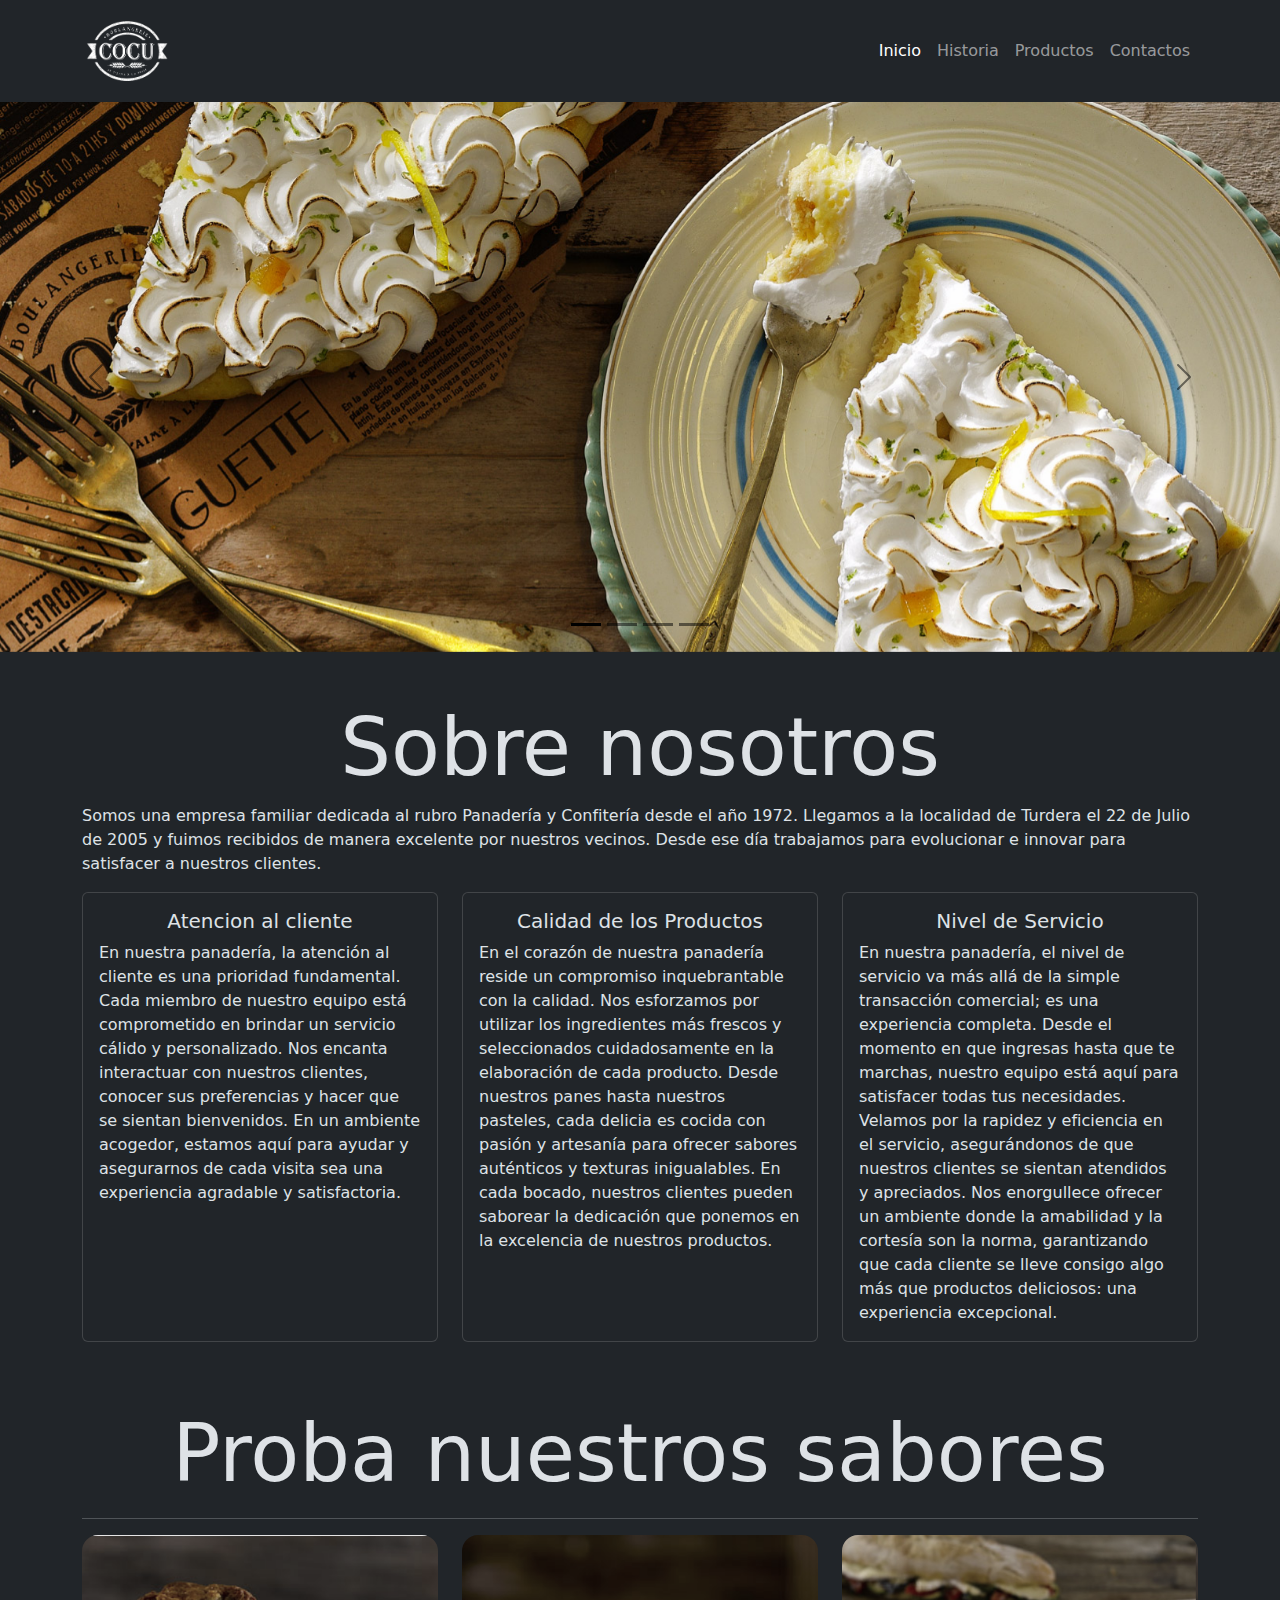
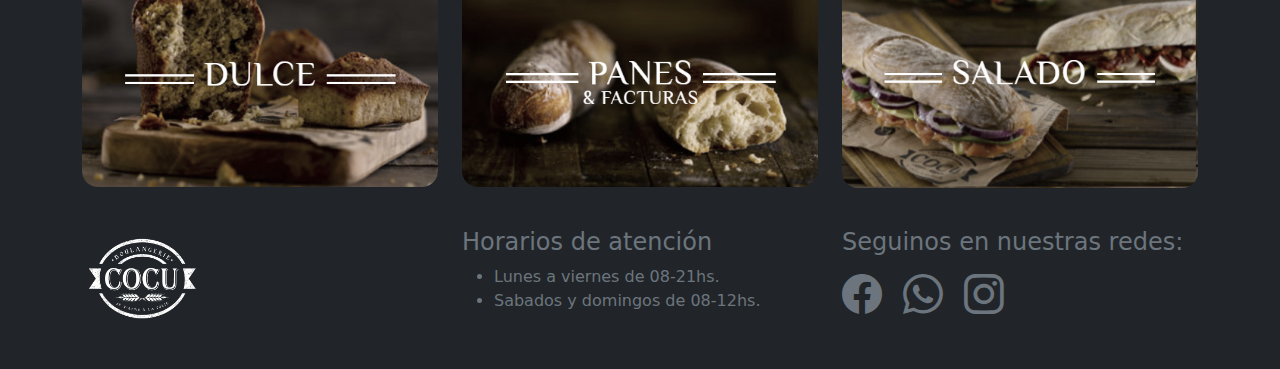
==== index.html @ 9590b745 "Primer comit de la esctructura del proyecto" ====
<!DOCTYPE html>
<html lang="es">
  <head>
    <meta charset="UTF-8" />
    <meta name="viewport" content="width=device-width, initial-scale=1.0" />
    <meta name="description" content="Practica de bootstrap" />
    <meta name="keywords" content="layout, componentes, colores" />
    <meta name="author" content="Torres Claudia" />
    <link rel="stylesheet" href="./css/bootstrap.min.css" />
    <link
      rel="stylesheet"
      href="https://cdn.jsdelivr.net/npm/bootstrap-icons@1.11.1/font/bootstrap-icons.css"
    />
    <link rel="stylesheet" href="./css/style.css" />
    <title>Panaderia cocu</title>
  </head>
  <body data-bs-theme="dark">
    <header>
      <nav class="navbar navbar-expand-lg bg-dark navbar-dark">
        <div class="container">
          <a class="navbar-brand" href="index.html"
            ><img
              src="img/cocu_logo-450.png"
              alt="Logo panaderia cocu"
              width="90px"
          /></a>
          <button
            class="navbar-toggler"
            type="button"
            data-bs-toggle="collapse"
            data-bs-target="#navbarSupportedContent"
            aria-controls="navbarSupportedContent"
            aria-expanded="false"
            aria-label="Toggle navigation"
          >
            <span class="navbar-toggler-icon"></span>
          </button>
          <div class="collapse navbar-collapse" id="navbarSupportedContent">
            <ul class="navbar-nav ms-auto mb-2 mb-lg-0">
              <li class="nav-item">
                <a class="nav-link active" aria-current="page" href="index.html"
                  >Inicio</a
                >
              </li>
              <li class="nav-item">
                <a class="nav-link" href="./pages/historia.html">Historia</a>
              </li>
              <li class="nav-item">
                <a class="nav-link" href="./pages/productos.html">Productos</a>
              </li>
              <li class="nav-item">
                <a class="nav-link" href="./pages/contactos.html">Contactos</a>
              </li>
            </ul>
          </div>
        </div>
      </nav>
    </header>
    <main>
      <section id="carouselProductos" class="carousel slide">
        <div class="carousel-indicators">
          <button
            type="button"
            data-bs-target="#carouselProductos"
            data-bs-slide-to="0"
            class="active"
            aria-current="true"
            aria-label="Slide 1"
          ></button>
          <button
            type="button"
            data-bs-target="#carouselProductos"
            data-bs-slide-to="1"
            aria-label="Slide 2"
          ></button>
          <button
            type="button"
            data-bs-target="#carouselProductos"
            data-bs-slide-to="2"
            aria-label="Slide 3"
          ></button>
          <button
            type="button"
            data-bs-target="#carouselProductos"
            data-bs-slide-to="3"
            aria-label="Slide 4"
          ></button>
        </div>
        <div class="carousel-inner">
          <div class="carousel-item active">
            <img
              src="./img/slider_201603_lemonpie.jpg"
              class="d-block w-100 imgCarouselProductos"
              alt="lemonpie"
            />
          </div>
          <div class="carousel-item">
            <img
              src="./img/slider_201603_painchoco.jpg"
              class="d-block w-100 imgCarouselProductos"
              alt="facturas"
            />
          </div>
          <div class="carousel-item">
            <img
              src="./img/slider_201603_sandwich.jpg"
              class="d-block w-100 imgCarouselProductos"
              alt="sandwich"
            />
          </div>
          <div class="carousel-item">
            <img
              src="./img/slider_201603_painchoco.jpg"
              class="d-block w-100 imgCarouselProductos"
              alt="facturas"
            />
          </div>
        </div>
        <button
          class="carousel-control-prev"
          type="button"
          data-bs-target="#carouselProductos"
          data-bs-slide="prev"
        >
          <span class="carousel-control-prev-icon" aria-hidden="true"></span>
          <span class="visually-hidden">Previous</span>
        </button>
        <button
          class="carousel-control-next"
          type="button"
          data-bs-target="#carouselProductos"
          data-bs-slide="next"
        >
          <span class="carousel-control-next-icon" aria-hidden="true"></span>
          <span class="visually-hidden">Next</span>
        </button>
      </section>
      <section class="container my-5">
        <h1 class="text-center display-1">Sobre nosotros</h1>
        <p>
          Somos una empresa familiar dedicada al rubro Panadería y Confitería
          desde el año 1972. Llegamos a la localidad de Turdera el 22 de Julio
          de 2005 y fuimos recibidos de manera excelente por nuestros vecinos.
          Desde ese día trabajamos para evolucionar e innovar para satisfacer a
          nuestros clientes.
        </p>
        <div class="row justify-content-center">
          <article class="col-12 col-md-6 col-lg-4 mb-3">
            <div class="card h-100">
              <div class="card-body">
                <h5 class="card-title text-center">Atencion al cliente</h5>
                <p class="card-text">
                  En nuestra panadería, la atención al cliente es una prioridad
                  fundamental. Cada miembro de nuestro equipo está comprometido
                  en brindar un servicio cálido y personalizado. Nos encanta
                  interactuar con nuestros clientes, conocer sus preferencias y
                  hacer que se sientan bienvenidos. En un ambiente acogedor,
                  estamos aquí para ayudar y asegurarnos de cada visita sea una
                  experiencia agradable y satisfactoria.
                </p>
              </div>
            </div>
          </article>
          <article class="col-12 col-md-6 col-lg-4 mb-3">
            <div class="card h-100">
              <div class="card-body">
                <h5 class="card-title text-center">Calidad de los Productos</h5>
                <p class="card-text">
                  En el corazón de nuestra panadería reside un compromiso
                  inquebrantable con la calidad. Nos esforzamos por utilizar los
                  ingredientes más frescos y seleccionados cuidadosamente en la
                  elaboración de cada producto. Desde nuestros panes hasta
                  nuestros pasteles, cada delicia es cocida con pasión y
                  artesanía para ofrecer sabores auténticos y texturas
                  inigualables. En cada bocado, nuestros clientes pueden
                  saborear la dedicación que ponemos en la excelencia de
                  nuestros productos.
                </p>
              </div>
            </div>
          </article>
          <article class="col-12 col-md-6 col-lg-4 mb-3">
            <div class="card h-100">
              <div class="card-body">
                <h5 class="card-title text-center">Nivel de Servicio</h5>
                <p class="card-text">
                  En nuestra panadería, el nivel de servicio va más allá de la
                  simple transacción comercial; es una experiencia completa.
                  Desde el momento en que ingresas hasta que te marchas, nuestro
                  equipo está aquí para satisfacer todas tus necesidades.
                  Velamos por la rapidez y eficiencia en el servicio,
                  asegurándonos de que nuestros clientes se sientan atendidos y
                  apreciados. Nos enorgullece ofrecer un ambiente donde la
                  amabilidad y la cortesía son la norma, garantizando que cada
                  cliente se lleve consigo algo más que productos deliciosos:
                  una experiencia excepcional.
                </p>
              </div>
            </div>
          </article>
        </div>
      </section>
      <section class="container">
        <h2 class="display-1 text-center">Proba nuestros sabores</h2>
        <hr />
        <div class="row justify-content-center">
          <div class="col-md-6 col-lg-4 mb-3">
            <div>
              <img
                class="img-fluid rounded-4 tipoDeProductos"
                src="img/dulce.png"
                alt="productos dulces"
              />
            </div>
          </div>
          <div class="col-md-6 col-lg-4 mb-3">
            <div>
              <img
                class="img-fluid rounded-4 tipoDeProductos"
                src="img/panyfactura.png"
                alt="panes y facturas"
              />
            </div>
          </div>
          <div class="col-md-6 col-lg-4 mb-3">
            <div>
              <img
                class="img-fluid rounded-4 tipoDeProductos"
                src="img/salado.png"
                alt="producto salados"
              />
            </div>
          </div>
        </div>
      </section>
    </main>
    <footer class="bg-dark text-secondary py-4">
      <div class="container">
        <div class="row">
          <div class="col-lg-4 text-center text-lg-start mb-3">
            <img
              src="img/cocu_logo-450.png"
              alt="Logo panaderia cocu"
              width="120px"
            />
          </div>
          <div class="col-md-6 col-lg-4">
            <h4>Horarios de atención</h4>
            <ul>
              <li>Lunes a viernes de 08-21hs.</li>
              <li>Sabados y domingos de 08-12hs.</li>
            </ul>
          </div>
          <div class="col-md-6 col-lg-4">
            <h4>Seguinos en nuestras redes:</h4>
            <div class="text-center text-lg-start">
              <a href="#" class="link-secondary"
                ><i class="bi bi-facebook fs-1"></i
              ></a>
              <a href="#" class="link-secondary mx-3"
                ><i class="bi bi-whatsapp fs-1"></i
              ></a>
              <a href="#" class="link-secondary"
                ><i class="bi bi-instagram fs-1"></i
              ></a>
            </div>
          </div>
        </div>
      </div>
    </footer>
    <script src="./js/bootstrap.min.js"></script>
  </body>
</html>
---- css/style.css ----
body{
    display: flex;
    flex-direction: column;
    min-height: 100vh;
}
main{
flex-grow: 1;
}
.imgCarouselProductos{
    height: 300px;
    object-fit: cover;
}
.tipoDeProductos{
    filter: grayscale(0.5);
}
@media all and (min-width: 767px ) and (max-width: 991px ){
    .imgCarouselProductos{
        height: 400px;
    }
}
@media all and (min-width: 992px ){
    .imgCarouselProductos{
        height: 550px;
    }
}
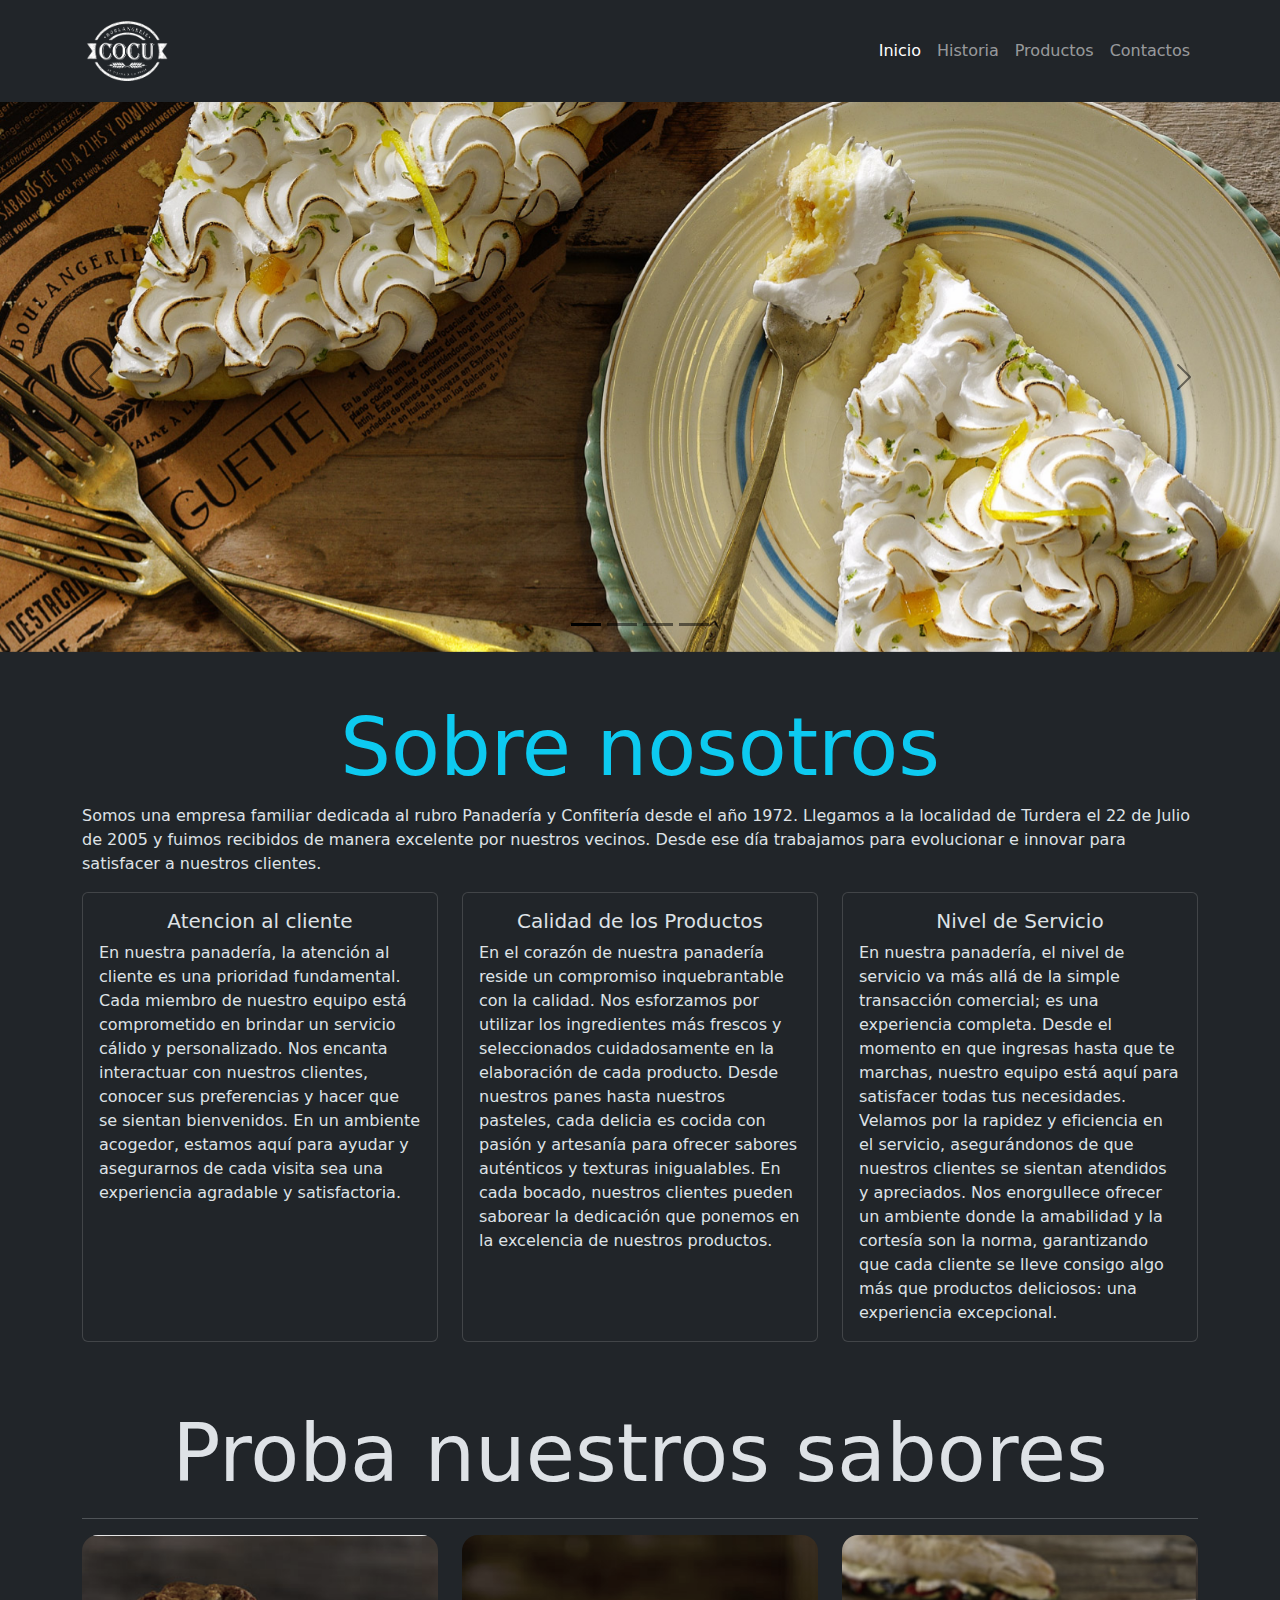
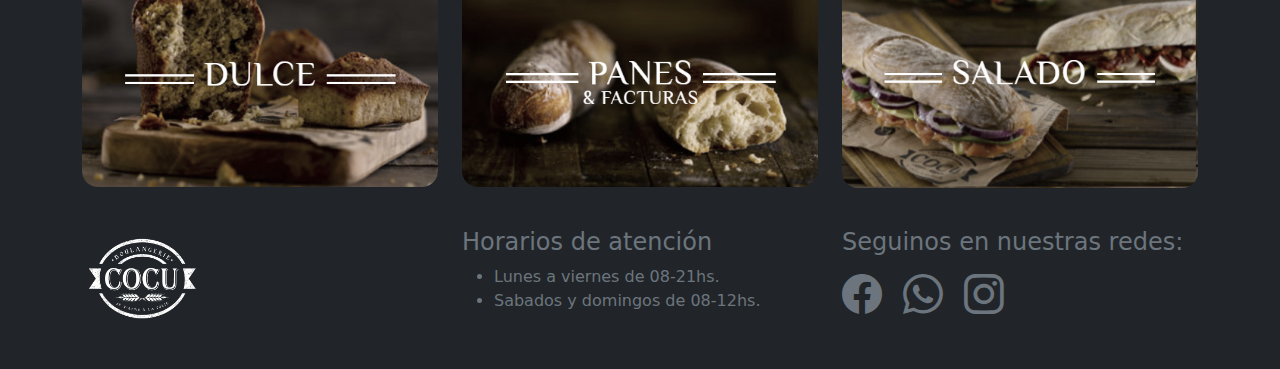
==== commit 3840941e: "agregamos un color celeste al titulo principal" ====
--- a/index.html
+++ b/index.html
@@ -136,7 +136,7 @@
         </button>
       </section>
       <section class="container my-5">
-        <h1 class="text-center display-1">Sobre nosotros</h1>
+        <h1 class="text-center display-1 text-info">Sobre nosotros</h1>
         <p>
           Somos una empresa familiar dedicada al rubro Panadería y Confitería
           desde el año 1972. Llegamos a la localidad de Turdera el 22 de Julio
